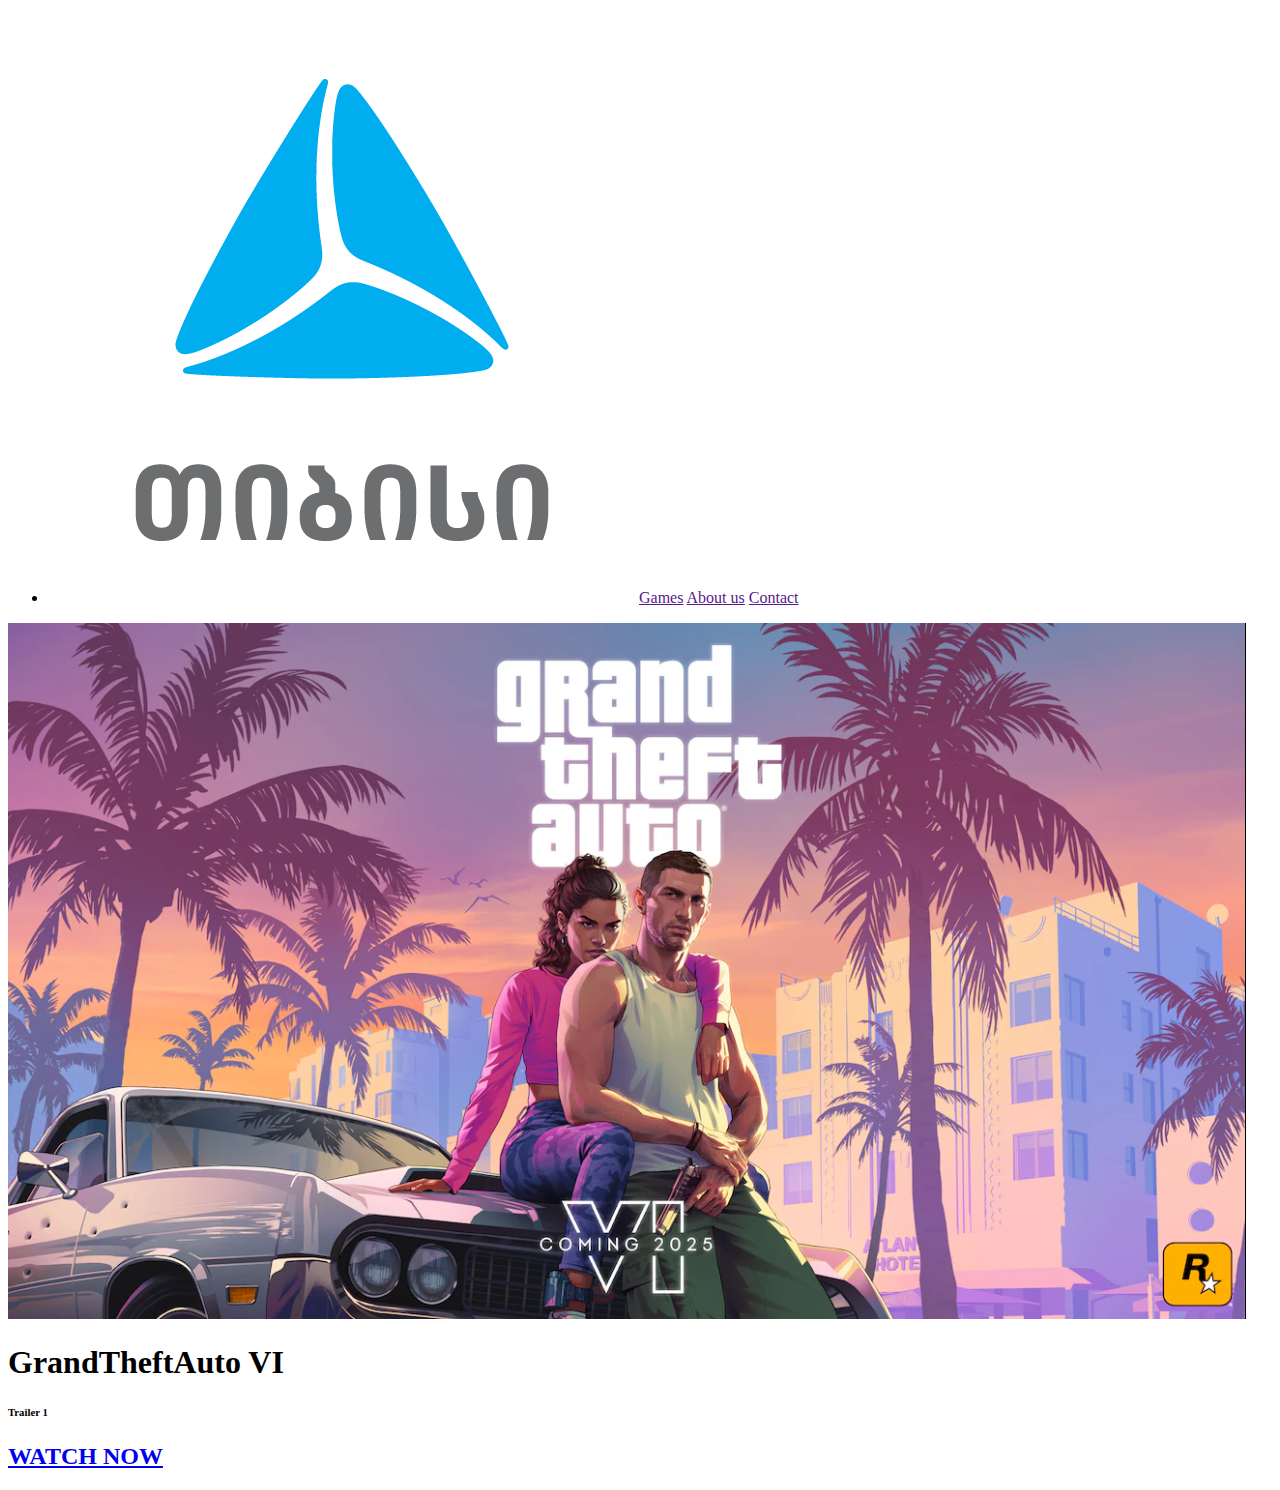
==== index.html @ 8c865cbd "start" ====
<!DOCTYPE html>
<html lang="en">
  <head>
    <meta charset="UTF-8" />
    <meta name="viewport" content="width=device-width, initial-scale=1.0" />
    <link rel="stylesheet" href="css/ /global.css" />
    <title>finaluri proeqti</title>
  </head>
  <body>
    <header>
      <div class="container">
        <nav>
          <ul>
            <li>
              <a href="https://www.tbceducation.ge/"
                ><img class="logo" src="images/tbc-logo.png" alt=""
              /></a>
              <a href="">Games</a>
              <a href="">About us</a>
              <a href="">Contact</a>
            </li>
          </ul>
        </nav>
      </div>
    </header>
    <section class="s1">
      <div class="fotodawarwerebi">
        <img src="images/gta6.PNG" alt="" />
        <div class="warwerebi">
          <h1>GrandTheftAuto VI</h1>
          <h6>Trailer 1</h6>
          <a href="https://www.youtube.com/watch?v=QdBZY2fkU-0">
            <div class="button"><h2>WATCH NOW</h2></div></a
          >
        </div>
      </div>
    </section>
  </body>
</html>
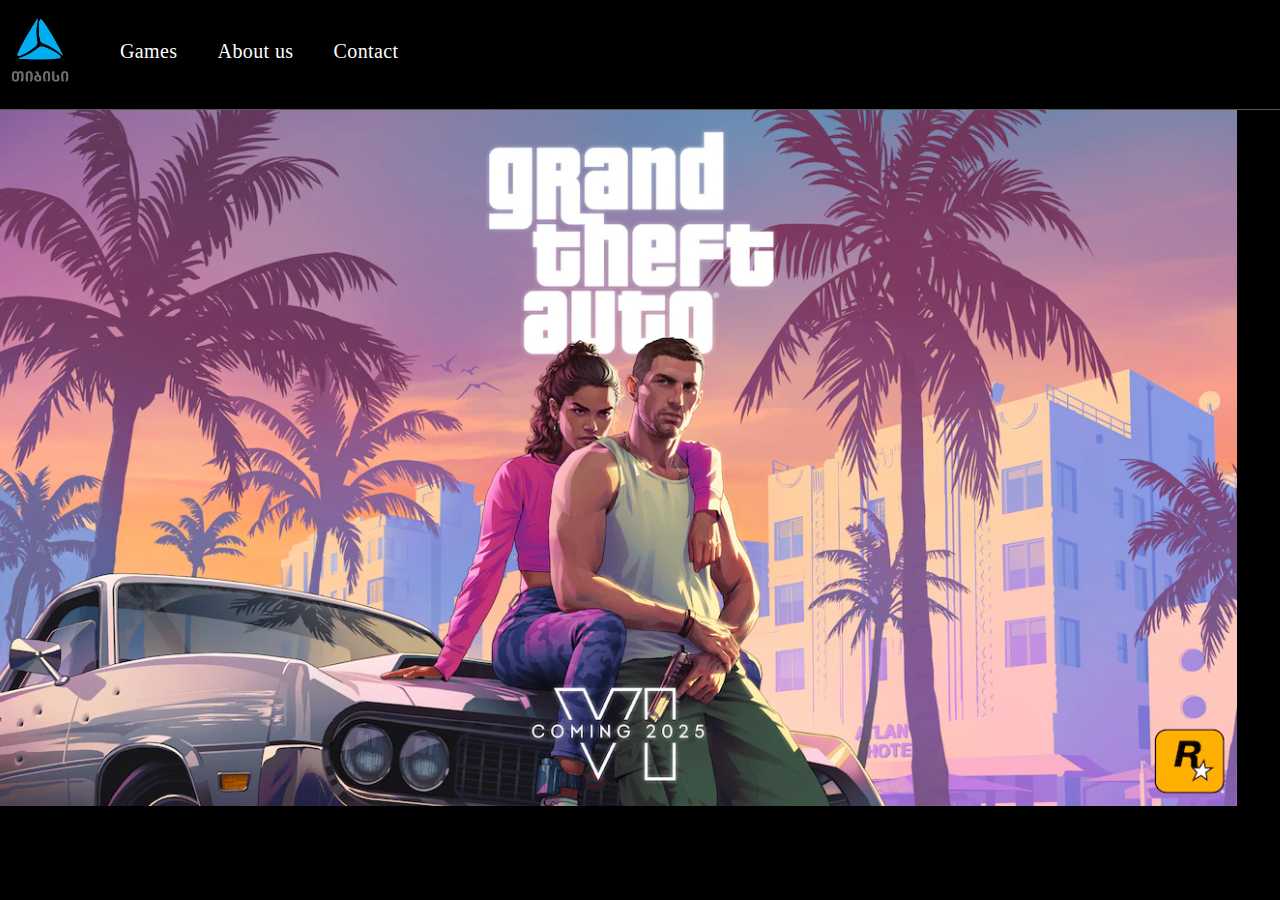
==== commit 28fa5f0e: "start" ====
--- a/index.html
+++ b/index.html
@@ -3,7 +3,7 @@
   <head>
     <meta charset="UTF-8" />
     <meta name="viewport" content="width=device-width, initial-scale=1.0" />
-    <link rel="stylesheet" href="css/ /global.css" />
+    <link rel="stylesheet" href="scss/global.css" />
     <title>finaluri proeqti</title>
   </head>
   <body>
--- a/scss/global.css
+++ b/scss/global.css
@@ -0,0 +1,249 @@
+/* http://meyerweb.com/eric/tools/css/reset/ 
+   v2.0 | 20110126
+   License: none (public domain)
+*/
+html,
+body,
+div,
+span,
+applet,
+object,
+iframe,
+h1,
+h2,
+h3,
+h4,
+h5,
+h6,
+p,
+blockquote,
+pre,
+a,
+abbr,
+acronym,
+address,
+big,
+cite,
+code,
+del,
+dfn,
+em,
+img,
+ins,
+kbd,
+q,
+s,
+samp,
+small,
+strike,
+strong,
+sub,
+sup,
+tt,
+var,
+b,
+u,
+i,
+center,
+dl,
+dt,
+dd,
+ol,
+ul,
+li,
+fieldset,
+form,
+label,
+legend,
+table,
+caption,
+tbody,
+tfoot,
+thead,
+tr,
+th,
+td,
+article,
+aside,
+canvas,
+details,
+embed,
+figure,
+figcaption,
+footer,
+header,
+hgroup,
+menu,
+nav,
+output,
+ruby,
+section,
+summary,
+time,
+mark,
+audio,
+video {
+  margin: 0;
+  padding: 0;
+  border: 0;
+  font-size: 100%;
+  font: inherit;
+  vertical-align: baseline;
+}
+
+/* HTML5 display-role reset for older browsers */
+article,
+aside,
+details,
+figcaption,
+figure,
+footer,
+header,
+hgroup,
+menu,
+nav,
+section {
+  display: block;
+}
+
+body {
+  line-height: 1;
+}
+
+ol,
+ul {
+  list-style: none;
+}
+
+blockquote,
+q {
+  quotes: none;
+}
+
+blockquote:before,
+blockquote:after,
+q:before,
+q:after {
+  content: "";
+  content: none;
+}
+
+table {
+  border-collapse: collapse;
+  border-spacing: 0;
+}
+
+a {
+  text-decoration: none;
+}
+
+* {
+  -webkit-box-sizing: border-box;
+  box-sizing: border-box;
+}
+
+.container {
+  max-width: 1800px;
+  width: 1800px;
+  margin: 0 auto;
+}
+
+header {
+  background-color: black;
+  border-bottom: 1px solid rgb(88, 88, 88);
+  max-width: 100%;
+  width: 100%;
+  height: 100px;
+}
+header .logo {
+  width: 80px;
+  height: 80px;
+}
+header li {
+  display: -webkit-box;
+  display: -ms-flexbox;
+  display: flex;
+  -webkit-box-align: center;
+  -ms-flex-align: center;
+  align-items: center;
+  margin-top: 10px;
+  gap: 40px;
+}
+header a {
+  color: white;
+  -webkit-font-feature-settings: "liga" off, "clig" off;
+  font-feature-settings: "liga" off, "clig" off;
+  font-family: Rockwell;
+  font-size: 20px;
+  font-style: normal;
+  font-weight: 400;
+  line-height: 16px;
+  letter-spacing: 0.4px;
+}
+
+body {
+  background-color: black;
+}
+
+.s1 img {
+  max-width: 1250px;
+  max-height: 715px;
+}
+.s1 h1 {
+  color: white;
+  font-family: "Rockwell Extra Bold";
+  font-size: 20px;
+  font-style: normal;
+  font-weight: 800;
+  line-height: normal;
+  margin-left: 70px;
+  margin-top: 100px;
+  margin-bottom: 10px;
+}
+.s1 h6 {
+  color: white;
+  font-family: "Rockwell Extra Bold";
+  font-size: 48px;
+  font-style: normal;
+  font-weight: 800;
+  line-height: normal;
+  margin-left: 70px;
+  margin-bottom: 40px;
+}
+.s1 .button {
+  background-color: black;
+  border: 1px solid white;
+  width: 300px;
+  height: 75px;
+  border-radius: 7px;
+  display: -webkit-box;
+  display: -ms-flexbox;
+  display: flex;
+  -webkit-box-align: center;
+  -ms-flex-align: center;
+  align-items: center;
+  -webkit-box-pack: center;
+  -ms-flex-pack: center;
+  justify-content: center;
+  margin-left: 70px;
+}
+.s1 .button h2 {
+  color: white;
+  font-family: "Rockwell Extra Bold";
+  font-size: 20px;
+  font-style: normal;
+  font-weight: 800;
+  line-height: normal;
+}
+.s1 .fotodawarwerebi {
+  display: -webkit-box;
+  display: -ms-flexbox;
+  display: flex;
+}
+.s1 .button:hover {
+  background-color: orange;
+  border: none;
+}
+.s1 .button:hover h2 {
+  color: black;
+} /*# sourceMappingURL=global.css.map */
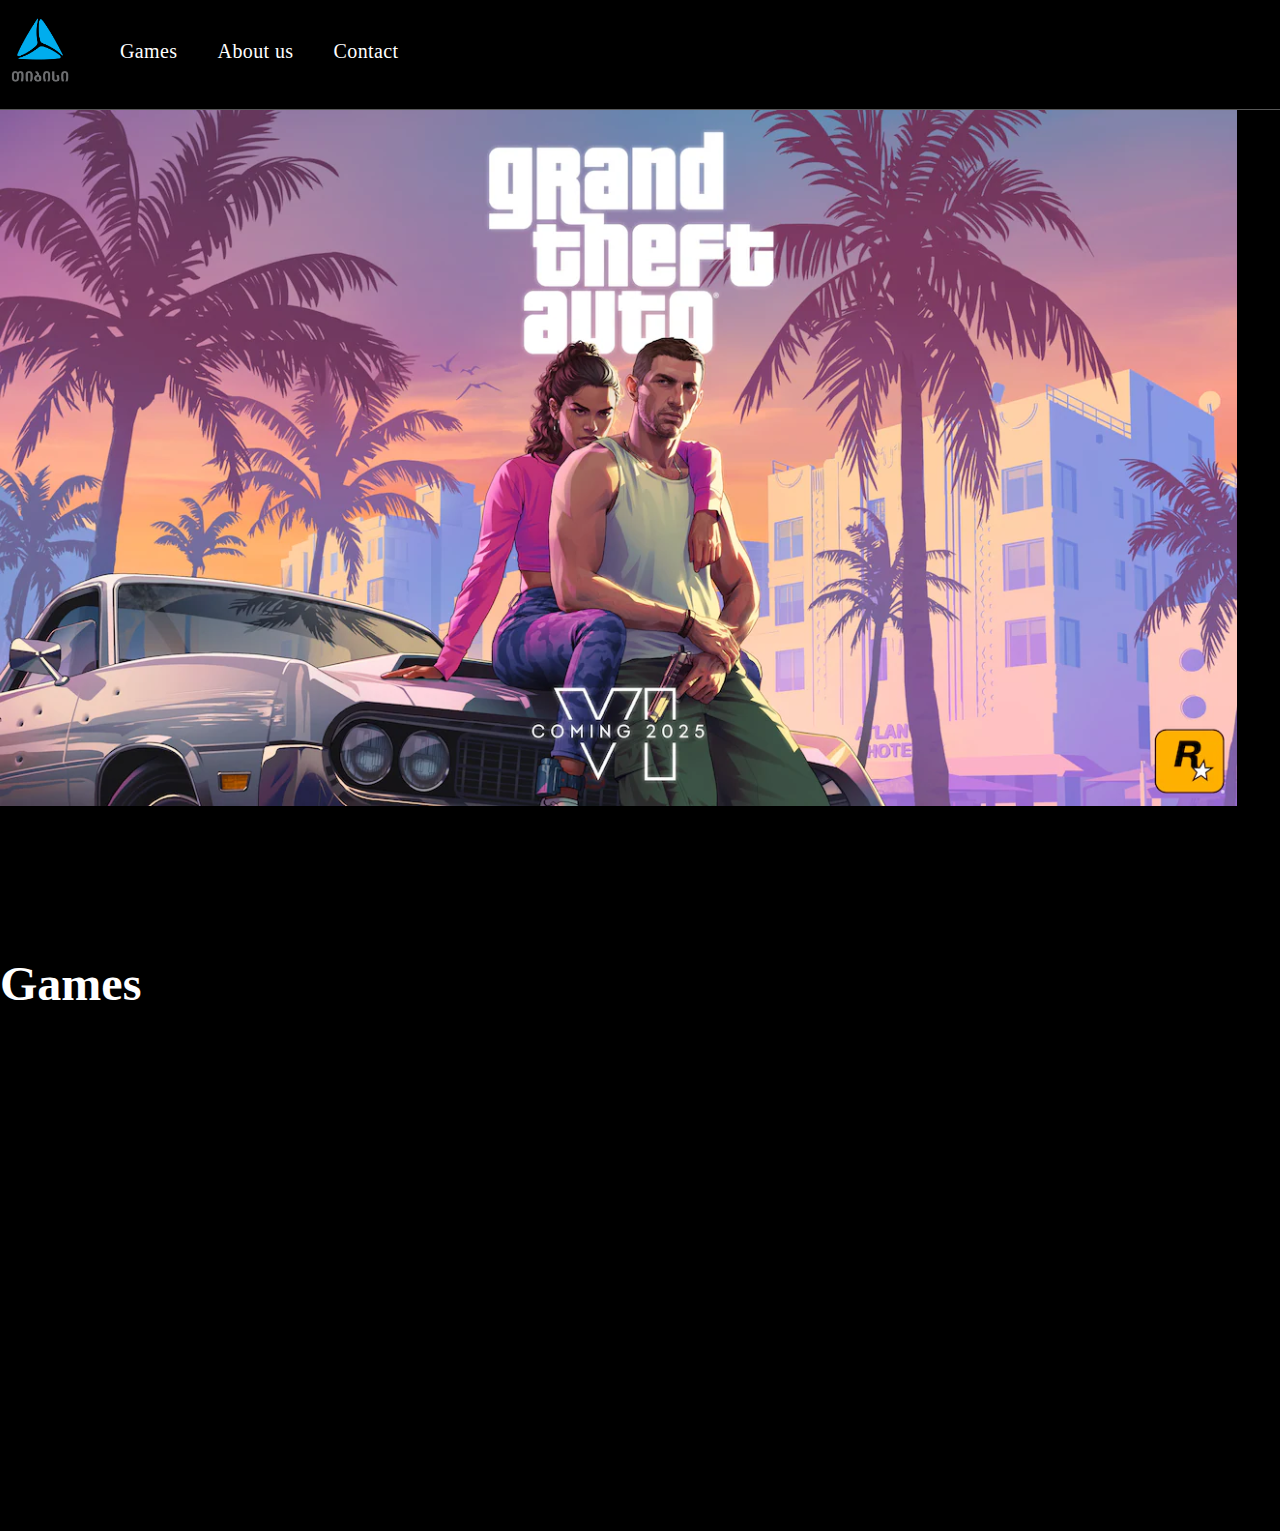
==== commit d7a5150c: "p1" ====
--- a/index.html
+++ b/index.html
@@ -27,6 +27,7 @@
       <div class="fotodawarwerebi">
         <img src="images/gta6.PNG" alt="" />
         <div class="warwerebi">
+          <h5>Coming Soon!</h2>
           <h1>GrandTheftAuto VI</h1>
           <h6>Trailer 1</h6>
           <a href="https://www.youtube.com/watch?v=QdBZY2fkU-0">
@@ -35,5 +36,19 @@
         </div>
       </div>
     </section>
+
+    <section class="games">
+      <h2 class="container1">Games</h2>
+      <div class="tamashebi container1">
+        <div class="box1">
+        </div>
+        <div class="box2">
+        </div>
+        <div class="box3">
+        </div>
+        <div class="box4">
+        </div>
+      </div>
+    </section>
   </body>
 </html>
--- a/scss/global.css
+++ b/scss/global.css
@@ -139,7 +139,7 @@
 
 * {
   -webkit-box-sizing: border-box;
-  box-sizing: border-box;
+          box-sizing: border-box;
 }
 
 .container {
@@ -164,15 +164,15 @@
   display: -ms-flexbox;
   display: flex;
   -webkit-box-align: center;
-  -ms-flex-align: center;
-  align-items: center;
+      -ms-flex-align: center;
+          align-items: center;
   margin-top: 10px;
   gap: 40px;
 }
 header a {
   color: white;
   -webkit-font-feature-settings: "liga" off, "clig" off;
-  font-feature-settings: "liga" off, "clig" off;
+          font-feature-settings: "liga" off, "clig" off;
   font-family: Rockwell;
   font-size: 20px;
   font-style: normal;
@@ -189,15 +189,25 @@
   max-width: 1250px;
   max-height: 715px;
 }
-.s1 h1 {
-  color: white;
-  font-family: "Rockwell Extra Bold";
-  font-size: 20px;
+.s1 h5 {
+  color: white;
+  font-family: "Rockwell Extra Bold";
+  font-size: 40px;
   font-style: normal;
   font-weight: 800;
   line-height: normal;
   margin-left: 70px;
   margin-top: 100px;
+  margin-bottom: 20px;
+}
+.s1 h1 {
+  color: white;
+  font-family: "Rockwell Extra Bold";
+  font-size: 20px;
+  font-style: normal;
+  font-weight: 800;
+  line-height: normal;
+  margin-left: 70px;
   margin-bottom: 10px;
 }
 .s1 h6 {
@@ -220,11 +230,11 @@
   display: -ms-flexbox;
   display: flex;
   -webkit-box-align: center;
-  -ms-flex-align: center;
-  align-items: center;
+      -ms-flex-align: center;
+          align-items: center;
   -webkit-box-pack: center;
-  -ms-flex-pack: center;
-  justify-content: center;
+      -ms-flex-pack: center;
+          justify-content: center;
   margin-left: 70px;
 }
 .s1 .button h2 {
@@ -246,4 +256,85 @@
 }
 .s1 .button:hover h2 {
   color: black;
-} /*# sourceMappingURL=global.css.map */
+}
+
+.games h2 {
+  color: white;
+  font-family: "Rockwell Extra Bold";
+  font-size: 48px;
+  font-style: normal;
+  font-weight: 800;
+  line-height: normal;
+  margin-top: 150px;
+}
+.games .tamashebi {
+  display: -webkit-box;
+  display: -ms-flexbox;
+  display: flex;
+  gap: 120px;
+}
+.games .box1 {
+  background-image: url(https://store-images.s-microsoft.com/image/apps.34695.13738414994700897.d5f58586-d72e-41d4-84db-1e7957867558.fea84892-88a9-44cf-98d3-07bda55b2444);
+  background-size: cover;
+  background-repeat: no-repeat;
+  border-radius: 5%;
+  margin-top: 70px;
+  width: 300px;
+  height: 450px;
+}
+.games .box1:hover {
+  width: 320px;
+  border-radius: 5%;
+  -webkit-transition: width 0.5s;
+  transition: width 0.5s;
+}
+.games .box2 {
+  background-image: url(https://m.media-amazon.com/images/M/MV5BMTZlMmIxM2EtN2Y4Zi00M2ZhLTk3NzgtNjJmZTU0MTQ3YjcwXkEyXkFqcGc@._V1_FMjpg_UX1000_.jpg);
+  background-size: cover;
+  background-repeat: no-repeat;
+  border-radius: 5%;
+  margin-top: 70px;
+  width: 300px;
+  height: 450px;
+}
+.games .box2:hover {
+  width: 320px;
+  border-radius: 5%;
+  -webkit-transition: width 0.5s;
+  transition: width 0.5s;
+}
+.games .box3 {
+  background-image: url(https://a.allegroimg.com/s512/11453a/9161ee7b4ef6be372696ef2a5644/Grand-Theft-Auto-V-GTA-5-Edycja-Premium-Polska-Wersja-PC-KLUCZ);
+  background-size: cover;
+  background-repeat: no-repeat;
+  border-radius: 5%;
+  margin-top: 70px;
+  width: 300px;
+  height: 450px;
+}
+.games .box3:hover {
+  width: 320px;
+  border-radius: 5%;
+  -webkit-transition: width 0.5s;
+  transition: width 0.5s;
+}
+.games .box4 {
+  background-image: url(https://m.media-amazon.com/images/M/MV5BNjJiNTFhY2QtNzZkYi00MDNiLWEzNGEtNWE1NzBkOWIxNmY5XkEyXkFqcGc@._V1_FMjpg_UX1000_.jpg);
+  background-size: cover;
+  background-repeat: no-repeat;
+  border-radius: 5%;
+  margin-top: 70px;
+  width: 300px;
+  height: 450px;
+}
+.games .box4:hover {
+  width: 320px;
+  border-radius: 5%;
+  -webkit-transition: width 0.5s;
+  transition: width 0.5s;
+}
+
+.container1 {
+  width: 1600px;
+  margin: 0 auto;
+}/*# sourceMappingURL=global.css.map */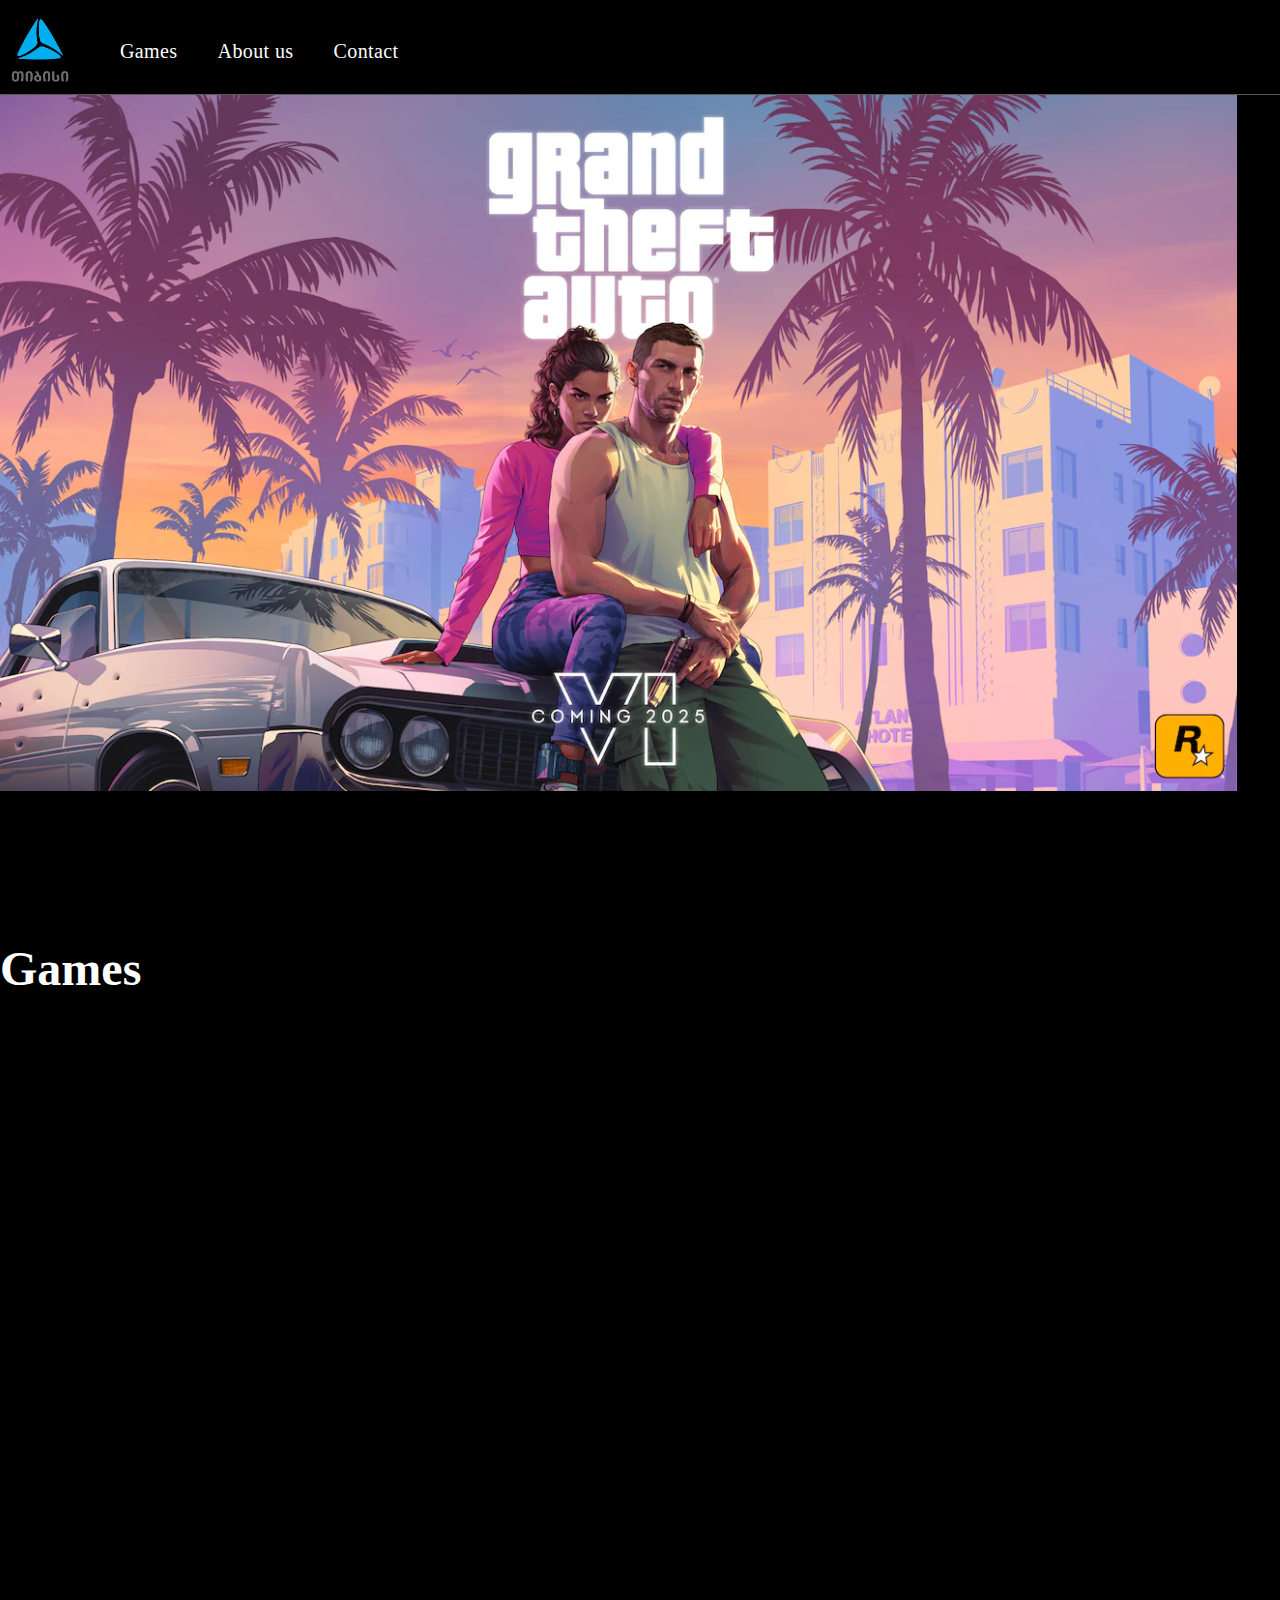
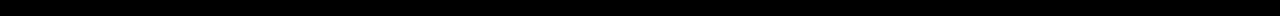
==== commit fa9ce6f4: "push2" ====
--- a/index.html
+++ b/index.html
@@ -15,7 +15,7 @@
               <a href="https://www.tbceducation.ge/"
                 ><img class="logo" src="images/tbc-logo.png" alt=""
               /></a>
-              <a href="">Games</a>
+              <a href="#gamessection">Games</a>
               <a href="">About us</a>
               <a href="">Contact</a>
             </li>
@@ -37,7 +37,7 @@
       </div>
     </section>
 
-    <section class="games">
+    <section id="gamessection" class="games">
       <h2 class="container1">Games</h2>
       <div class="tamashebi container1">
         <div class="box1">
--- a/scss/global.css
+++ b/scss/global.css
@@ -142,6 +142,10 @@
           box-sizing: border-box;
 }
 
+html {
+  scroll-behavior: smooth;
+}
+
 .container {
   max-width: 1800px;
   width: 1800px;
@@ -153,7 +157,7 @@
   border-bottom: 1px solid rgb(88, 88, 88);
   max-width: 100%;
   width: 100%;
-  height: 100px;
+  height: 85px;
 }
 header .logo {
   width: 80px;
@@ -258,6 +262,9 @@
   color: black;
 }
 
+.games {
+  margin-bottom: 100px;
+}
 .games h2 {
   color: white;
   font-family: "Rockwell Extra Bold";
@@ -289,7 +296,7 @@
   transition: width 0.5s;
 }
 .games .box2 {
-  background-image: url(https://m.media-amazon.com/images/M/MV5BMTZlMmIxM2EtN2Y4Zi00M2ZhLTk3NzgtNjJmZTU0MTQ3YjcwXkEyXkFqcGc@._V1_FMjpg_UX1000_.jpg);
+  background-image: url(https://image.api.playstation.com/vulcan/ap/rnd/202306/1219/60eca3ac155247e21850c7d075d01ebf0f3f5dbf19ccd2a1.jpg);
   background-size: cover;
   background-repeat: no-repeat;
   border-radius: 5%;
@@ -304,7 +311,7 @@
   transition: width 0.5s;
 }
 .games .box3 {
-  background-image: url(https://a.allegroimg.com/s512/11453a/9161ee7b4ef6be372696ef2a5644/Grand-Theft-Auto-V-GTA-5-Edycja-Premium-Polska-Wersja-PC-KLUCZ);
+  background-image: url(https://i5.walmartimages.com/seo/The-Last-Of-Us-Gaming-Poster-Print-Key-Art-Game-Cover-24-X-36_7b6cad54-1f38-4679-b595-670c20c5cad6.05372cc22265ec7cd206e0643215c8dc.jpeg);
   background-size: cover;
   background-repeat: no-repeat;
   border-radius: 5%;
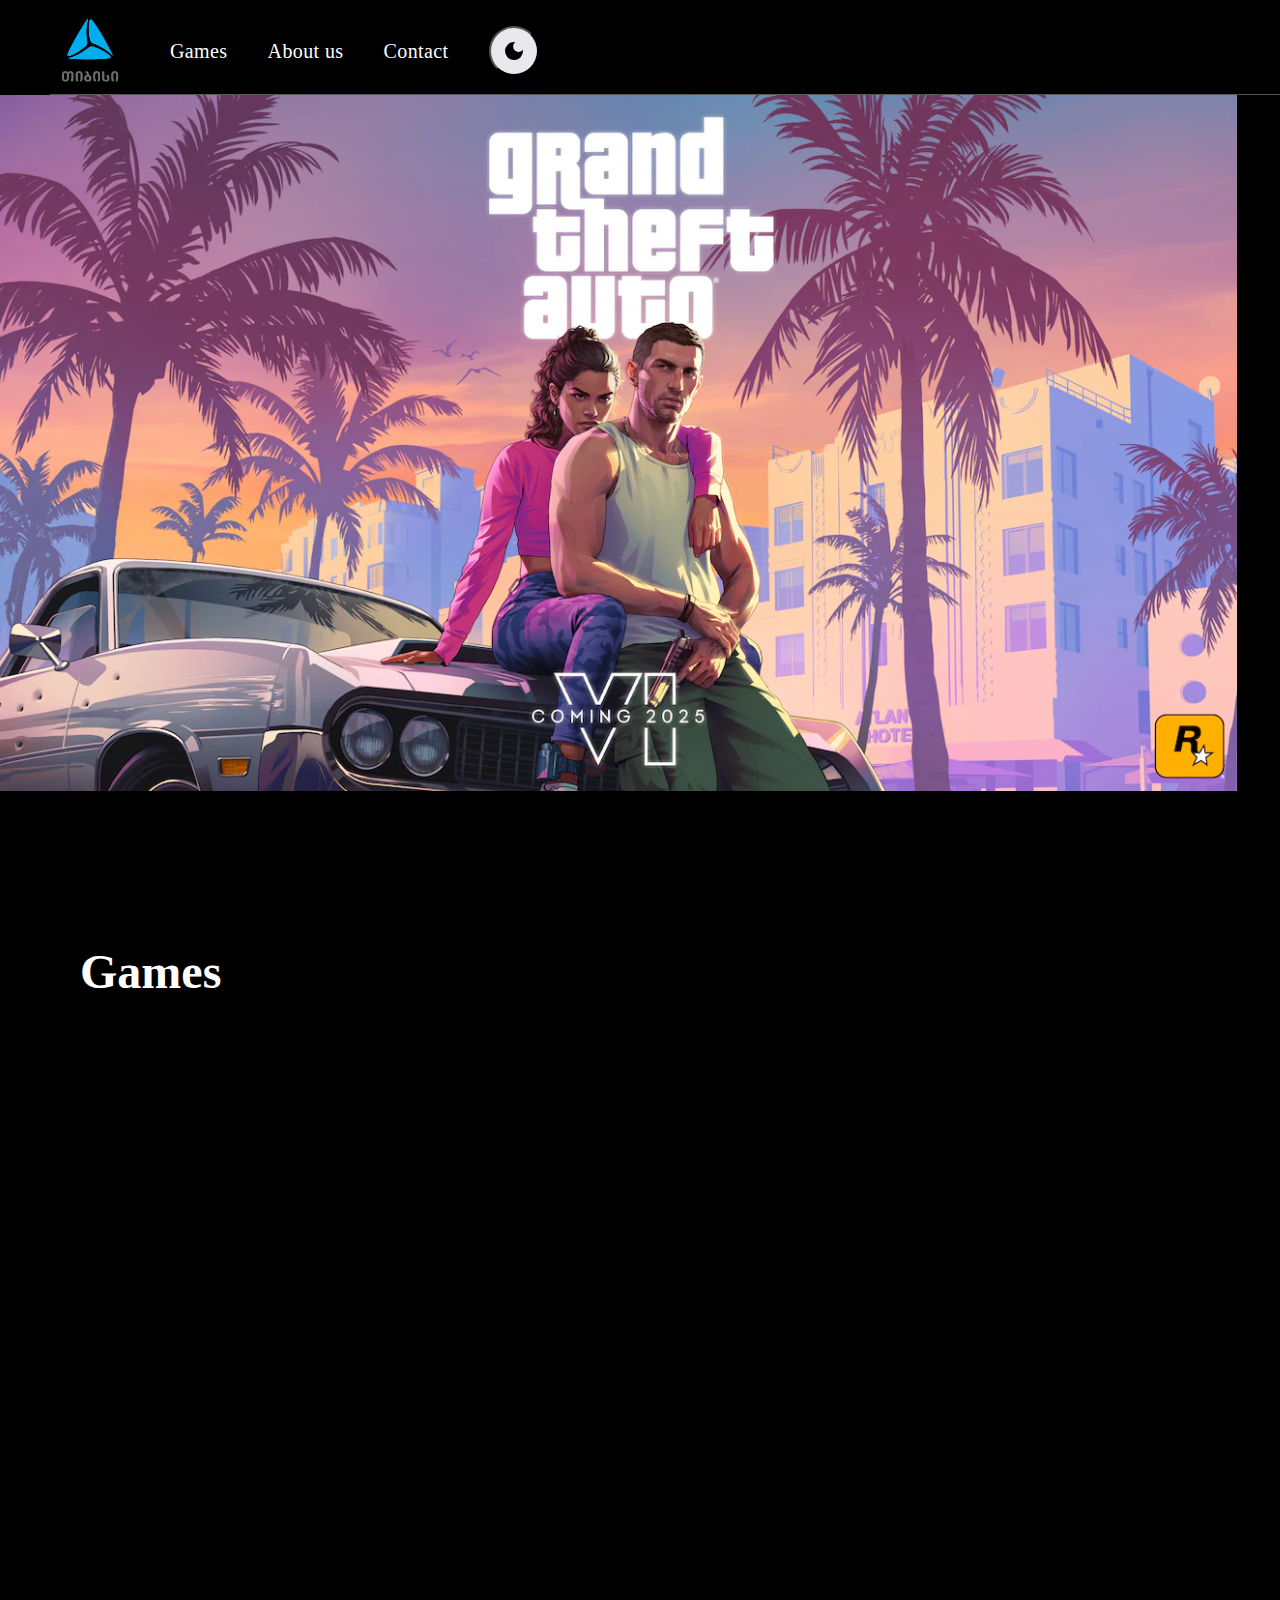
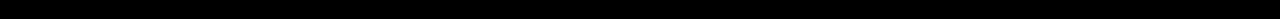
==== commit 8dadb17a: "push" ====
--- a/index.html
+++ b/index.html
@@ -4,9 +4,10 @@
     <meta charset="UTF-8" />
     <meta name="viewport" content="width=device-width, initial-scale=1.0" />
     <link rel="stylesheet" href="scss/global.css" />
+    <script type="text/javascript" src="darkmode.js" defer></script>
     <title>finaluri proeqti</title>
   </head>
-  <body>
+  <body class="darkmode">
     <header>
       <div class="container">
         <nav>
@@ -18,6 +19,11 @@
               <a href="#gamessection">Games</a>
               <a href="">About us</a>
               <a href="">Contact</a>
+              <button id="theme-switch">
+                <svg xmlns="http://www.w3.org/2000/svg" height="24px" viewBox="0 -960 960 960" width="24px"><path d="M480-120q-150 0-255-105T120-480q0-150 105-255t255-105q14 0 27.5 1t26.5 3q-41 29-65.5 75.5T444-660q0 90 63 153t153 63q55 0 101-24.5t75-65.5q2 13 3 26.5t1 27.5q0 150-105 255T480-120Z"/></svg>
+                <svg xmlns="http://www.w3.org/2000/svg" height="24px" viewBox="0 -960 960 960" width="24px"><path d="M480-280q-83 0-141.5-58.5T280-480q0-83 58.5-141.5T480-680q83 0 141.5 58.5T680-480q0 83-58.5 141.5T480-280ZM200-440H40v-80h160v80Zm720 0H760v-80h160v80ZM440-760v-160h80v160h-80Zm0 720v-160h80v160h-80ZM256-650l-101-97 57-59 96 100-52 56Zm492 496-97-101 53-55 101 97-57 59Zm-98-550 97-101 59 57-100 96-56-52ZM154-212l101-97 55 53-97 101-59-57Z"/></svg>
+
+              </button>
             </li>
           </ul>
         </nav>
@@ -25,30 +31,43 @@
     </header>
     <section class="s1">
       <div class="fotodawarwerebi">
-        <img src="images/gta6.PNG" alt="" />
+        <div>  
+          <img src="images/gta6.PNG" alt="" />
+        </div>
         <div class="warwerebi">
-          <h5>Coming Soon!</h2>
-          <h1>GrandTheftAuto VI</h1>
+            <h5>Coming Soon!</h2>
+            <h1>GrandTheftAuto VI</h1>
           <h6>Trailer 1</h6>
           <a href="https://www.youtube.com/watch?v=QdBZY2fkU-0">
-            <div class="button"><h2>WATCH NOW</h2></div></a
-          >
-        </div>
-      </div>
+                    <div class="button"><h2>WATCH NOW</h2></div></a
+                  >
+                </div>
+              </div>
+            </section>
+
+            <section id="gamessection" class="games">
+              <h2 class="container1">Games</h2>
+              <div class="tamashebi container1">
+                <div class="yutebi1">
+                  <a href=""><div class="box1">
+                  </div></a>
+                  <a href=""><div class="box2">
+                  </div></a>
+                </div>
+               <div class="yutebi2">
+                <a href=""><div class="box3">
+                </div></a>
+                <a href=""><div class="box4">
+                </div></a>
+               </div>
+                
+                </div>
     </section>
 
-    <section id="gamessection" class="games">
-      <h2 class="container1">Games</h2>
-      <div class="tamashebi container1">
-        <div class="box1">
-        </div>
-        <div class="box2">
-        </div>
-        <div class="box3">
-        </div>
-        <div class="box4">
-        </div>
+    <footer>
+      <div>
+
       </div>
-    </section>
+    </footer>
   </body>
 </html>
--- a/scss/global.css
+++ b/scss/global.css
@@ -142,6 +142,22 @@
           box-sizing: border-box;
 }
 
+:root {
+  --base-colour: white;
+  --base-variant: white;
+  --text-colour: black;
+  --base-variant: #e8e9ed;
+  --primary-colour: #3a435d;
+}
+
+.darkmode {
+  --base-colour: black;
+  --base-variant: black;
+  --text-colour: white;
+  --base-variant: #e8e9ed;
+  --primary-colour: #3a435d;
+}
+
 html {
   scroll-behavior: smooth;
 }
@@ -153,11 +169,40 @@
 }
 
 header {
-  background-color: black;
+  background-color: var(--base-colour);
   border-bottom: 1px solid rgb(88, 88, 88);
+  border-width: 100%;
   max-width: 100%;
   width: 100%;
   height: 85px;
+}
+header #theme-switch {
+  height: 50px;
+  width: 50px;
+  padding: 0;
+  border-radius: 50%;
+  background-color: var(--base-variant);
+  display: -webkit-box;
+  display: -ms-flexbox;
+  display: flex;
+  -webkit-box-pack: center;
+      -ms-flex-pack: center;
+          justify-content: center;
+  -webkit-box-align: center;
+      -ms-flex-align: center;
+          align-items: center;
+}
+header #theme-switch svg {
+  fill: var(--primary-color);
+}
+header #theme-switch svg:last-child {
+  display: none;
+}
+header .darkmode #theme-switch svg:first-child {
+  display: none;
+}
+header .darkmode #theme-switch svg:last-child {
+  display: block;
 }
 header .logo {
   width: 80px;
@@ -174,7 +219,7 @@
   gap: 40px;
 }
 header a {
-  color: white;
+  color: var(--text-colour);
   -webkit-font-feature-settings: "liga" off, "clig" off;
           font-feature-settings: "liga" off, "clig" off;
   font-family: Rockwell;
@@ -186,7 +231,7 @@
 }
 
 body {
-  background-color: black;
+  background-color: var(--base-colour);
 }
 
 .s1 img {
@@ -194,7 +239,7 @@
   max-height: 715px;
 }
 .s1 h5 {
-  color: white;
+  color: var(--text-colour);
   font-family: "Rockwell Extra Bold";
   font-size: 40px;
   font-style: normal;
@@ -205,7 +250,7 @@
   margin-bottom: 20px;
 }
 .s1 h1 {
-  color: white;
+  color: var(--text-colour);
   font-family: "Rockwell Extra Bold";
   font-size: 20px;
   font-style: normal;
@@ -215,7 +260,7 @@
   margin-bottom: 10px;
 }
 .s1 h6 {
-  color: white;
+  color: var(--text-colour);
   font-family: "Rockwell Extra Bold";
   font-size: 48px;
   font-style: normal;
@@ -225,8 +270,8 @@
   margin-bottom: 40px;
 }
 .s1 .button {
-  background-color: black;
-  border: 1px solid white;
+  background-color: var(--base-colour);
+  border: 1px solid var(--text-colour);
   width: 300px;
   height: 75px;
   border-radius: 7px;
@@ -242,7 +287,7 @@
   margin-left: 70px;
 }
 .s1 .button h2 {
-  color: white;
+  color: var(--text-colour);
   font-family: "Rockwell Extra Bold";
   font-size: 20px;
   font-style: normal;
@@ -259,14 +304,14 @@
   border: none;
 }
 .s1 .button:hover h2 {
-  color: black;
+  color: var(--text-colour);
 }
 
 .games {
   margin-bottom: 100px;
 }
 .games h2 {
-  color: white;
+  color: var(--text-colour);
   font-family: "Rockwell Extra Bold";
   font-size: 48px;
   font-style: normal;
@@ -278,6 +323,19 @@
   display: -webkit-box;
   display: -ms-flexbox;
   display: flex;
+  -ms-flex-wrap: wrap;
+      flex-wrap: wrap;
+  gap: 120px;
+}
+.games .yutebi1,
+.games .yutebi2 {
+  display: -webkit-box;
+  display: -ms-flexbox;
+  display: flex;
+  -webkit-box-orient: horizontal;
+  -webkit-box-direction: normal;
+      -ms-flex-direction: row;
+          flex-direction: row;
   gap: 120px;
 }
 .games .box1 {
@@ -344,4 +402,43 @@
 .container1 {
   width: 1600px;
   margin: 0 auto;
+}
+
+@media (max-width: 1800px) {
+  header {
+    margin-left: 50px;
+  }
+}
+@media (max-width: 1620px) {
+  .games {
+    margin-left: 80px;
+  }
+}
+@media (max-width: 420px) {
+  .s1 img {
+    max-width: 1050px;
+    max-height: 515px;
+  }
+  .games {
+    width: 1600px;
+  }
+  .games h2 {
+    margin-top: 150px;
+  }
+  .games .tamashebi {
+    -webkit-box-orient: horizontal;
+    -webkit-box-direction: normal;
+        -ms-flex-direction: row;
+            flex-direction: row;
+    row-gap: 20px;
+  }
+  .games .yutebi1,
+  .games .yutebi2 {
+    -ms-flex-wrap: wrap;
+        flex-wrap: wrap;
+    -webkit-box-flex: 1;
+        -ms-flex: 1 1 100%;
+            flex: 1 1 100%;
+    gap: 100px;
+  }
 }/*# sourceMappingURL=global.css.map */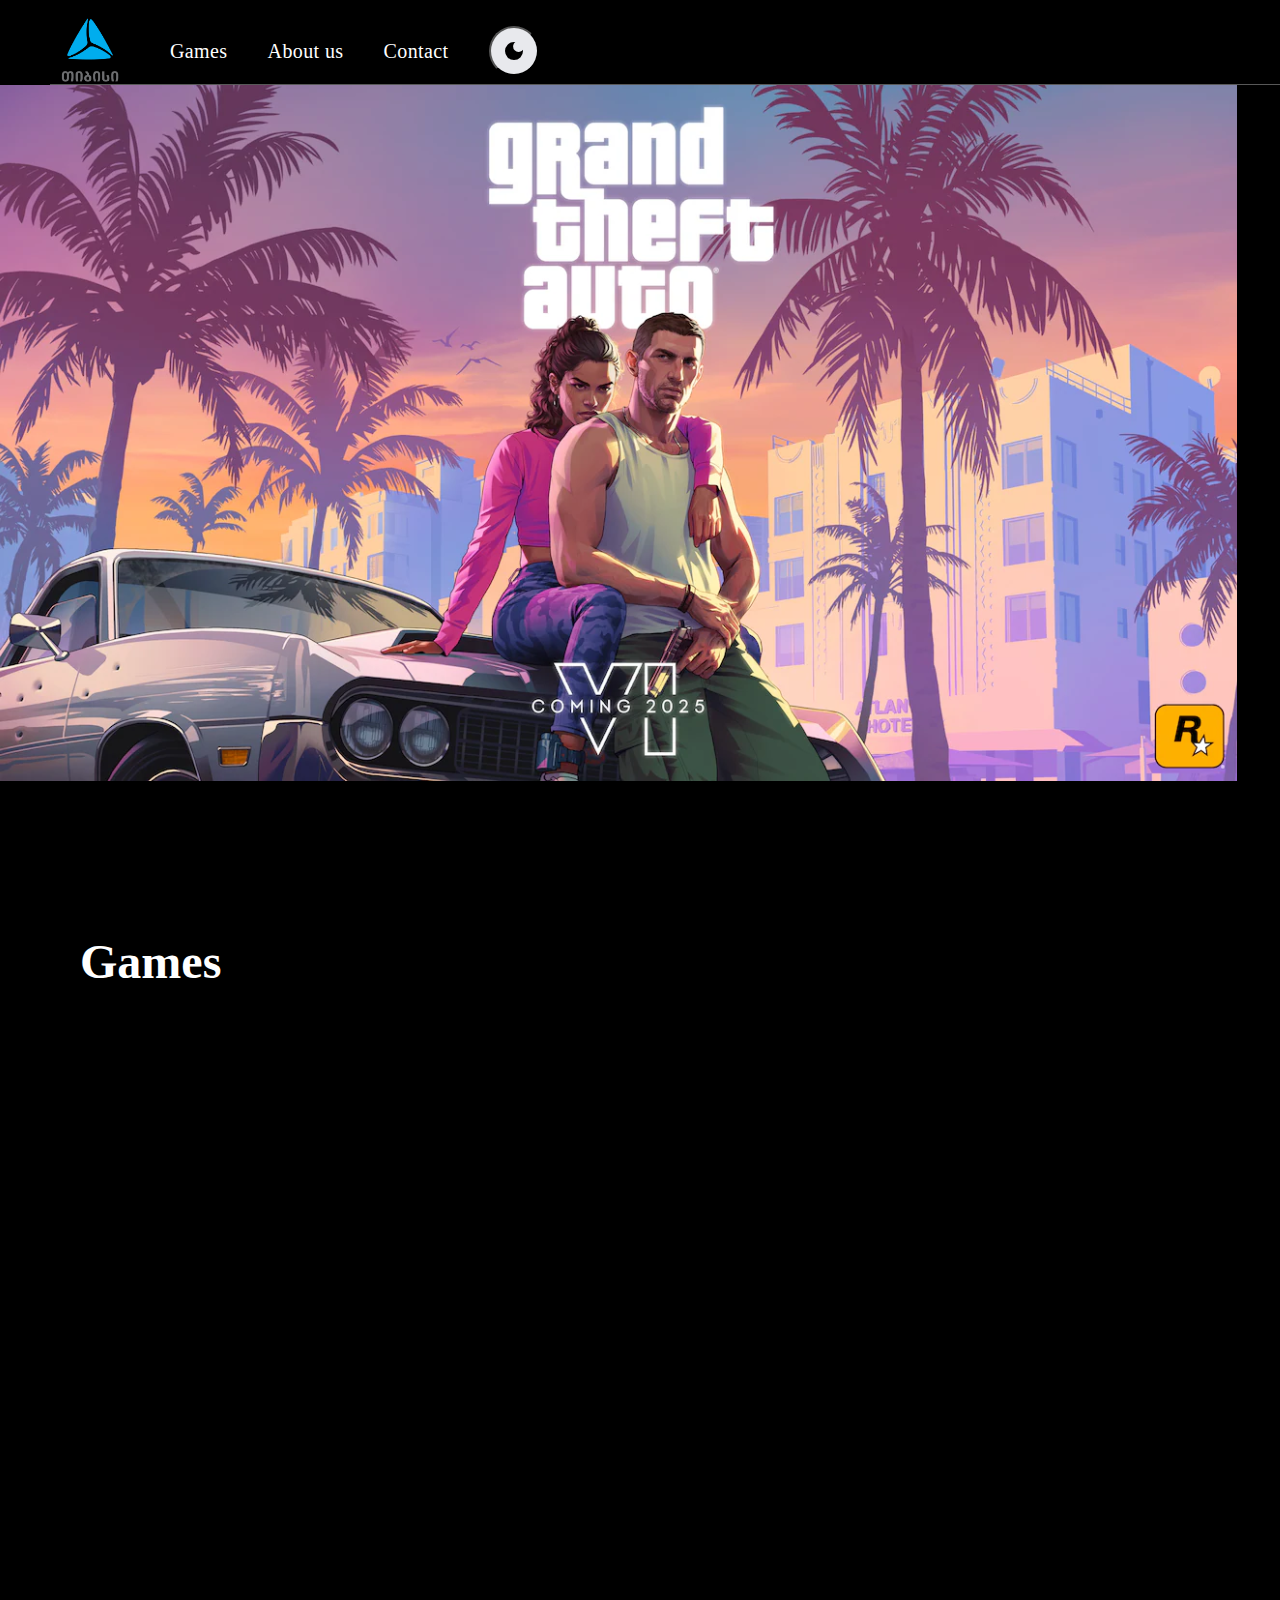
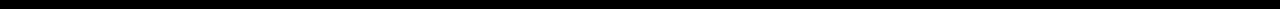
==== commit 05aa3f54: "another push" ====
--- a/index.html
+++ b/index.html
@@ -49,7 +49,7 @@
               <h2 class="container1">Games</h2>
               <div class="tamashebi container1">
                 <div class="yutebi1">
-                  <a href=""><div class="box1">
+                  <a href="rdr2.html"><div class="box1">
                   </div></a>
                   <a href=""><div class="box2">
                   </div></a>
@@ -63,11 +63,5 @@
                 
                 </div>
     </section>
-
-    <footer>
-      <div>
-
-      </div>
-    </footer>
   </body>
 </html>
--- a/scss/global.css
+++ b/scss/global.css
@@ -164,7 +164,7 @@
 
 .container {
   max-width: 1800px;
-  width: 1800px;
+  width: 100%;
   margin: 0 auto;
 }
 
@@ -441,4 +441,31 @@
             flex: 1 1 100%;
     gap: 100px;
   }
+}
+/* General Reset */
+* {
+  margin: 0;
+  padding: 0;
+  -webkit-box-sizing: border-box;
+          box-sizing: border-box;
+}
+
+/* Body and Content Styling */
+body {
+  font-family: Arial, sans-serif;
+  display: -webkit-box;
+  display: -ms-flexbox;
+  display: flex;
+  -webkit-box-orient: vertical;
+  -webkit-box-direction: normal;
+      -ms-flex-direction: column;
+          flex-direction: column;
+  min-height: 100vh;
+}
+
+.content {
+  -webkit-box-flex: 1;
+      -ms-flex: 1;
+          flex: 1; /* Ensures content grows to fill available space */
+  padding: 20px;
 }/*# sourceMappingURL=global.css.map */